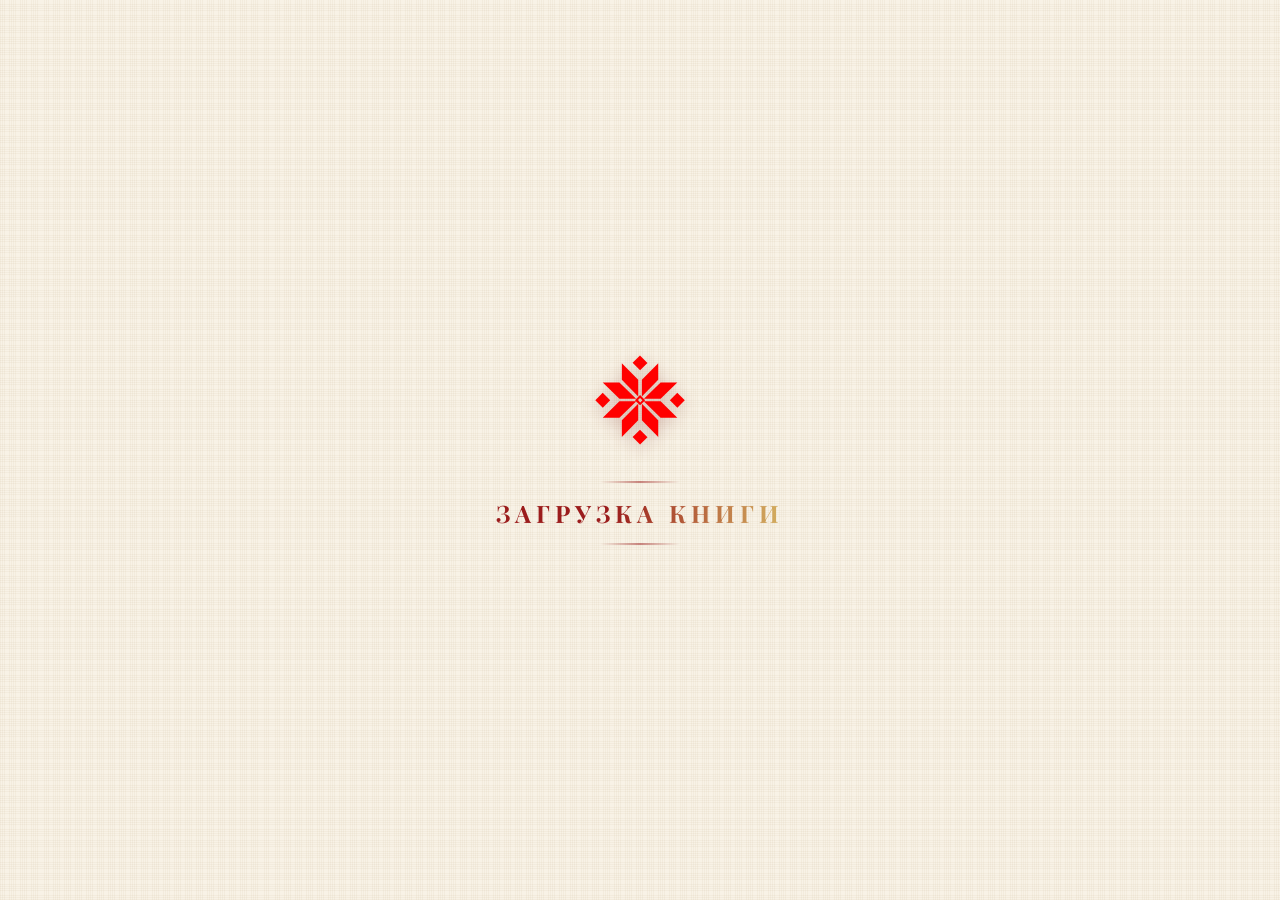
==== index.html @ d68b1f7f "Create index.html" ====
<!DOCTYPE html>
<html lang="ru">

<head>
  <meta charset="UTF-8">
  <meta name="viewport" content="width=device-width, initial-scale=1.0">
  <title>Знаменитые личности Глубокского края</title>
  <link rel="preconnect" href="https://fonts.googleapis.com">
  <link
    href="https://fonts.googleapis.com/css2?family=Lora:ital,wght@0,400;0,600;0,700;1,400;1,600&family=Playfair+Display:ital,wght@0,700;0,900;1,700&family=Cormorant+Garamond:ital,wght@0,400;0,500;0,600;1,400;1,500&display=swap"
    rel="stylesheet">
  <link rel="stylesheet" href="css/fancybox.css" />
  <link rel="stylesheet" href="styles.css">
  <link rel="icon" type="image/x-icon" href="img/favicons/favicon.ico">
  <link rel="icon" type="image/png" sizes="16x16" href="img/favicons/favicon-16x16.png">
  <link rel="icon" type="image/png" sizes="32x32" href="img/favicons/favicon-32x32.png">
  <link rel="apple-touch-icon" sizes="180x180" href="img/favicons/apple-touch-icon.png">
  <link rel="icon" type="image/png" sizes="192x192" href="img/favicons/android-chrome-192x192.png">
  <link rel="icon" type="image/png" sizes="512x512" href="img/favicons/android-chrome-512x512.png">
  <link rel="manifest" href="manifest.json">
  <meta name="theme-color" content="#ffffff">
  <style>
    .scroll-text {
      font-family: 'Lora', serif !important;
      font-size: 13.5px !important;
      line-height: 1.95 !important;
      color: #2C1608 !important;
      font-weight: 400 !important;
      letter-spacing: 0.02em;
    }

    .scroll-facts li {
      font-family: 'Lora', serif;
      font-size: 13.5px;
      line-height: 1.85;
      color: #2C1608;
    }

    .scroll-section h3 {
      font-size: 16px;
      letter-spacing: 1px;
    }

    .scroll-link {
      display: flex !important;
      align-items: center !important;
      gap: 8px !important;
      padding: 8px 12px !important;
      font-family: 'Lora', serif !important;
      font-size: 13px !important;
      color: #7B2020 !important;
      background: rgba(155, 28, 28, 0.06) !important;
      border: 1px solid rgba(155, 28, 28, 0.22) !important;
      border-radius: 4px !important;
      text-decoration: none !important;
      transition: all 0.2s ease !important;
      font-weight: 600 !important;
      letter-spacing: 0.02em;
    }

    .scroll-link:hover {
      background: rgba(155, 28, 28, 0.13) !important;
      border-color: rgba(155, 28, 28, 0.45) !important;
      color: #5A1010 !important;
      text-decoration: none !important;
      transform: translateX(2px);
    }

    .scroll-link .sl-d {
      font-size: 10px;
      color: #9B1C1C;
      flex-shrink: 0;
    }

    .spine-text {
      font-weight: 900 !important;
      font-size: 12px !important;
      letter-spacing: 2.5px !important;
      text-shadow: 0 1px 4px rgba(255, 240, 200, 0.6) !important;
      color: #1A0C04 !important;
      text-transform: uppercase;
    }

    .spine-top-orn,
    .spine-bot-orn {
      width: 40px !important;
      height: 40px !important;
      background: url('img/ornament-corner.svg') no-repeat center/contain !important;
    }
  </style>
</head>

<body>
  <div id="preloader" class="preloader">
    <div class="preloader-content">
      <img src="img/ornament-corner.svg" alt="Орнамент" class="preloader-spinner">
      <div class="preloader-text-wrapper">
        <div class="preloader-divider"></div>
        <div class="preloader-text">Загрузка книги</div>
        <div class="preloader-divider"></div>
      </div>
    </div>
  </div>

  <div id="app">
    <div id="book-positioner">
      <div id="book-wrapper">
        <div id="book">

          <div class="page" data-density="hard">
            <div class="cover-wrap cover-front">
              <div class="cover-spine cover-spine-linen">
                <div class="spine-top-orn"></div>
                <span class="spine-text">Знаменитые личности Глубокского края</span>
                <div class="spine-bot-orn"></div>
              </div>
              <div class="cover-body cover-body-photo" style="--cover-img:url('img/cover-front.png')">
                <button class="cover-open-btn" id="btn-open">Открыть книгу</button>
              </div>
            </div>
          </div>

          <div class="page">
            <div class="page-inner page-left" style="--page-bg-img:url('img/linen-bg.jpg')">
              <div class="page-emb-border">
                <div class="emb-corner emb-tl"></div>
                <div class="emb-corner emb-tr"></div>
                <div class="emb-corner emb-bl"></div>
                <div class="emb-corner emb-br"></div>
                <div class="emb-edge emb-edge-t"></div>
                <div class="emb-edge emb-edge-b"></div>
              </div>
              <header class="page-header">
                <span class="ph-book">Знаменитые личности Глубокского края</span>
                <span class="ph-chapter">Вступление</span>
              </header>
              <main class="page-content">
                <div class="chap-label"></div>
                <h2 class="chap-title">История города Глубокое</h2>
                <div class="page-rule"><span>◆</span></div>
                <!-- <div class="page-text">
                  <p>Глубокое впервые упоминается под 1414г., как земля, что принадлежала Зеновию Братошичу. Он получил
                    от великого князя Витовта разрешение на право владеть отцовскими землями (среди них упоминается и
                    имение Глубокое). Следующее летописное упоминание о Глубоком относится к 1514г. В Литовской метрике
                    отмечается, что «старец барина Юрия Дисненского... забил человека барина его милости Верхнянца...
                    идучи с торгов с имения барина Юрия с Глубокого...». Отсюда можно сделать вывод, что уже в начале 16
                    века местечко Глубокое было крупным торговым центром.</p>
                  <p>В то время местечко Глубокое было разделено на две части: юго-западная принадлежала Зеновичам и
                    входила в состав Ошмянского уезда Виленского воеводства, северо-восточная – Корсакам и входила в
                    состав Дисненского уезда Полоцкого воеводства. Центром юго-западной части были двор и торговая
                    площадь с лавками, которые впоследствии и обеспечили рост молодого поселения – вокруг их начала
                    формироваться прослойка ремесленников и мещан. Северо-восточная часть Глубокого также имела в центре
                    торговую площадь, от которой начинались пути на Дисну, Полоцк и местечко Березвечье.</p>
                  <p>В конце 16 века в Глубоком Криштофом Зеновичем были основаны кальвинский сбор, библиотека и школа.
                    В середине 17 века была построена церковь Святой Троицы (сгорела в 1880г.).</p>
                  <p>С 1628г. начал действовать Троицкий костел. В 1639 г. воевода мстиславский и староста дисненский
                    Иосиф Корсак основал в местечке костел и монастырь ордена кармелитов босых.</p>
                  <p>В период войны Московского царства с Речью Посполитой 1654 – 1667гг. Глубокое занимали московские
                    войска. Они построили здесь небольшую деревянную крепость – «острог», в котором размещался гарнизон.
                    6 ноября 1661г. около Глубокого произошло крупное сражение: войска ВКЛ во главе с Чарнецким разбили
                    русскую армию под командованием Хованского (более чем 18 тыс. человек).</p>
                  <p>Местечко сильно пострадало от пожаров в 1661 г. и 1700 г. В&nbsp;1668г. юго-западная часть
                    Глубокого перешла во владение Радзивиллам. Согласно инвентарю 1702г., усадебный комплекс Радзивиллов
                    в Глубоком включал главное 1-этажное деревянное здание, флигель, пекарню, склады, конюшни, сараи,
                    пруд, водяную мельницу, другие хозяйственные строения. В имении насчитывалось 263 двора.</p>
                  <p>В 18 веке в местечке были 2 торговые площади с товарными лавками и преобладала деревянная 1-этажная
                    жилая застройка. В 1742г. построена синагога, в 1805 году – Ильинская часовня на кладбище.</p>
                  <p>После 2-го раздела Речи Посполитой (1793г.) Глубокое вошло в состав Российской Империи.</p>
                  <p>Во время войны 1812 г. (с июля по декабрь) Глубокое было занято французскими войсками. С 18 июля в
                    течение 6 дней здесь находился Наполеон. Были созданы этапный пункт, крупные продовольственные
                    склады.</p>
                  <p>Во время восстания 1830 – 1831гг. около Глубокого произошли бои повстанцев с правительственными
                    войсками.</p>
                  <p>С 1842 г. северо-восточная часть городка находилась во владении государства, юго-западная
                    оставалась частнособственнической; Глубокое было центром Глубокской волости, имело 212 дворов, в
                    которых проживал 2161 житель (1861г.). В 1886г. в Глубоком действовали пивоваренный, винокуренный,
                    кирпичный заводы; было несколько складов с товарами и частных лавок; в воскресенье собирались рынки,
                    ежегодно – 2 ярмарки. Согласно переписи 1897г. в местечке проживало 5564 жителя. В 1897 г. к
                    Глубокому была проложена железная дорога, открыта железнодорожная станция Березвеч.</p>
                  <p>В ноябре 1917г. в местечке были организованы первые Советы. В феврале – декабре 1918г. Глубокое
                    оккупировано германскими войсками, а в августе 1919 – июле 1920гг. было занято войсками Польши. 5
                    июля 1920 г. в окрестностях местечка произошли бои советских и польских армий, в которых погибло
                    много солдат.</p>
                  <p>В 1921 – 1939гг. Глубокое входило в состав Польши и стало центром Дисненского уезда Виленского
                    воеводства, в котором к 1939 г. проживало 9,7 тыс. жителей, действовала конфетная фабрика, мельница,
                    уездная управа, польская гимназия, частные лавки, товарные склады.</p>
                  <p>С осени 1939 г. Глубоччина – в составе БССР. 15 января 1940 г. Указом Президиума Верховного Совета
                    БССР создан Глубокский район (центр&nbsp;– г. Глубокое) как административная часть Вилейской
                    области. В его состав входили город Глубокое, Глубокская и часть Залесской волости Дисненского
                    уезда. Территория района составила 592 кв. км. с населением 35099 человек (в Глубоком – 9650).</p>
                  <p>2 июля 1941 г. Глубокое было оккупировано немецко-фашистскими захватчиками и преобразовано в центр
                    округа рейхскомиссариата «Остланд». Здесь размещались управа округи, немецкий гарнизон, армейские
                    склады. Оккупанты создали в Глубоком еврейское гетто, которое уничтожили в 1943 г. В районе
                    Березвечья размещался лагерь военнопленных, его жертвами стали свыше 27 тыс. советских и итальянских
                    военнопленных. В городе действовала подпольная группа, на территории района – партизанские отряды.
                    3&nbsp;июля 1944 года советские войска освободили город Глубокое.</p>
                  <p>Согласно новому административному разделу (с 20 сентября 1944&nbsp;г.) территория Глубокского
                    района стала частью Полоцкой области.</p>
                  <p>В январе 1954 года проведена административно-территориальная реформа, согласно которой Глубокский и
                    Плисcкий районы стали частью Молодеченской области. С 20 января 1960 г. район – в составе Витебской
                    области. В декабре 1962 года площадь Глубокского района увеличились за счет территории
                    ликвидированного Плисского района.</p>
                  <p>Уже в августе 1944 года в Глубоком возобновил работу мясокомбинат. В 1948 году введён в
                    эксплуатацию консервный завод. В начале 1972 года на прилавки советских магазинов начала
                    поставляться продукция Глубокского молочноконсервного комбината – сгущеное молоко с сахаром. В конце
                    1974 года сдан в эксплуатацию комбикормовый завод. В этом же году начал работу Глубокский
                    хлебозавод.</p>
                  <p>За ударный труд и достигнутые успехи в развитии сельского хозяйства района 8 тружеников села были
                    удостоены звания Героев Социалистического Труда.</p>
                  <p>Город сохранил планировку со свободным внутриквартальным размещением улиц, которая сложилась в 17 –
                    18 в. Сохранились здания 18 – 19 в.: более крупные архитектурные объекты – костел и монастырь
                    кармелитов (современный Собор Рождества Пресвятой Богородицы), костел Святой Троицы, Ильинская
                    часовня и мемориальная колонна в честь Конституции 3 мая 1791 года, корпус Березвечского
                    базилианского монастыря, а также фрагменты жилой застройки 19 – начала 20 в.</p>
                </div> -->
                <div class="page-video-block">
                  <div class="pvb-label">&#10022; Видео о городе Глубокое</div>
                  <div class="scroll-video">
                    <iframe class="sv-iframe" src="https://www.youtube.com/embed/af5nDf3QVzw"
                      title="История города Глубокое" frameborder="0"
                      allow="accelerometer; autoplay; clipboard-write; encrypted-media; gyroscope; picture-in-picture; web-share"
                      referrerpolicy="strict-origin-when-cross-origin" allowfullscreen>
                    </iframe>
                  </div>
                </div>
              </main>
              <footer class="page-footer">
                <span class="pf-num">1</span><span class="pf-orn">◆</span><span class="pf-num"></span>
              </footer>
            </div>
          </div>

          <div class="page">
            <div class="page-inner page-right page-scrollable" style="--page-bg-img:url('img/linen-bg.jpg')">
              <div class="page-emb-border">
                <div class="emb-corner emb-tl"></div>
                <div class="emb-corner emb-tr"></div>
                <div class="emb-corner emb-bl"></div>
                <div class="emb-corner emb-br"></div>
                <div class="emb-edge emb-edge-t"></div>
                <div class="emb-edge emb-edge-b"></div>
              </div>
              <header class="page-header">
                <span class="ph-chapter">Содержание</span>
                <span class="ph-book">Знаменитые личности Глубокского края</span>
              </header>
              <div class="scroll-area" id="scroll-p2">
                <div class="contents-header">
                  <div class="chap-label"></div>
                  <h2 class="chap-title">Герои книги</h2>
                  <div class="page-rule"><span>◆</span></div>
                </div>
                <div class="nav-cards-grid">
                  <a class="nav-card" href="javascript:void(0)" data-goto="3">
                    <div class="nav-card-img-sq" style="--nc-img:url('img/buinitsky.png')"></div>
                    <div class="nav-card-body"><span class="nav-card-num"></span><span class="nav-card-name">Буйницкий
                        Игнат Терентьевич</span></div>
                  </a>
                  <a class="nav-card" href="javascript:void(0)" data-goto="5">
                    <div class="nav-card-img-sq" style="--nc-img:url('img/drazdovich.png')"></div>
                    <div class="nav-card-body"><span class="nav-card-num"></span><span class="nav-card-name">Дроздович
                        Язеп Нарцисович</span></div>
                  </a>
                  <a class="nav-card" href="javascript:void(0)" data-goto="7">
                    <div class="nav-card-img-sq" style="--nc-img:url('img/korsak.png')"></div>
                    <div class="nav-card-body"><span class="nav-card-num"></span><span class="nav-card-name">Корсак
                        Иосиф Львович</span></div>
                  </a>
                  <a class="nav-card" href="javascript:void(0)" data-goto="9">
                    <div class="nav-card-img-sq" style="--nc-img:url('img/lapyr.png')"></div>
                    <div class="nav-card-body"><span class="nav-card-num"></span><span class="nav-card-name">Лапырь
                        Болеслав Никодимович</span></div>
                  </a>
                  <a class="nav-card" href="javascript:void(0)" data-goto="11">
                    <div class="nav-card-img-sq" style="--nc-img:url('img/lomako.png')"></div>
                    <div class="nav-card-body"><span class="nav-card-num"></span><span class="nav-card-name">Ломако
                        Владимир Андреевич</span></div>
                  </a>
                  <a class="nav-card" href="javascript:void(0)" data-goto="13">
                    <div class="nav-card-img-sq" style="--nc-img:url('img/suhoj.jpg')"></div>
                    <div class="nav-card-body"><span class="nav-card-num"></span><span class="nav-card-name">Сухой Павел
                        Осипович</span></div>
                  </a>
                </div>
                <div class="scroll-ender">◆ · ◆ · ◆</div>
              </div>
              <footer class="page-footer">
                <span class="pf-num"></span><span class="pf-orn">◆</span><span class="pf-num">2</span>
              </footer>
            </div>
          </div>

          <div id="dynamic-authors-anchor"></div>

          <div class="page" data-density="hard">
            <div class="cover-wrap cover-back">
              <div class="cover-body cover-body-photo" style="--cover-img:url('img/cover-back.png')"></div>
              <div class="cover-spine cover-spine-linen cover-spine-right">
                <div class="spine-top-orn"></div>
                <span class="spine-text">Знаменитые личности Глубокского края</span>
                <div class="spine-bot-orn"></div>
              </div>
            </div>
          </div>

        </div>
        <div id="book-gutter-shadow"></div>
      </div>
    </div>
  </div>

  <nav id="side-nav"></nav>
  <button class="flip-btn" id="btn-prev">&#8249;</button>
  <button class="flip-btn" id="btn-next">&#8250;</button>
  <button id="nav-toggle">&#9776;</button>
  <div id="progress-bar"></div>
  <div id="key-hint">&#8592; &#8594; для перелистывания</div>
  <button id="btn-mute" title="Отключить звук">&#128266;</button>
  <button id="btn-share" title="Скопировать ссылку на страницу">📋</button>
  <button id="btn-qr" title="QR-код страницы">📱</button>

  <script src="js/page-flip.browser.js"></script>
  <script src="js/fancybox.umd.js"></script>
  <script src="js/ru_RU.umd.js"></script>
  <script src="js/qr-code-styling.js"></script>
  <script src="script.js"></script>
</body>

</html>
---- styles.css ----
/* ── CSS Переменные ── */
:root {
  --linen-50: #F8F2E6;
  --linen-100: #F2EAD4;
  --linen-200: #E4D8B8;
  --linen-300: #CCBA94;
  --linen-400: #A89470;
  --linen-500: #8A7050;
  --linen-600: #6A5038;
  --linen-700: #3C2010;

  --emb-red: #9B1C1C;
  --emb-red-light: #C02020;
  --emb-red-dark: #6A0E0E;
  --emb-blue: #3A6BB5;

  --page-w: 680px;
  --page-h: 880px;
  --spine-w: 52px;
  --nav-w: 230px;

  /* SVG разделитель — нить с ромбом */
  --linen-divider: url("data:image/svg+xml,%3Csvg xmlns='http://www.w3.org/2000/svg' width='160' height='12'%3E%3Cline x1='0' y1='6' x2='62' y2='6' stroke='%239B1C1C' stroke-width='1' opacity='0.4'/%3E%3Cpolygon points='80,1 92,6 80,11 68,6' fill='%239B1C1C' opacity='0.65'/%3E%3Cline x1='98' y1='6' x2='160' y2='6' stroke='%239B1C1C' stroke-width='1' opacity='0.4'/%3E%3C/svg%3E");
}

/* ── Сброс ── */
*,
*::before,
*::after {
  box-sizing: border-box;
  margin: 0;
  padding: 0;
}

html,
body {
  height: 100%;
  overflow: hidden;
  -webkit-font-smoothing: antialiased;
}

/* Фон */
body {
  font-family: 'Cormorant Garamond', Georgia, serif;
  color: var(--linen-700);
  background-color: #8C7250;
  background-image:
    repeating-linear-gradient(90deg,
      rgba(255, 245, 215, 0.12) 0px, rgba(255, 245, 215, 0.12) 1px,
      transparent 1px, transparent 3px,
      rgba(0, 0, 0, 0.06) 3px, rgba(0, 0, 0, 0.06) 4px,
      transparent 4px, transparent 6px),
    repeating-linear-gradient(0deg,
      rgba(255, 240, 200, 0.09) 0px, rgba(255, 240, 200, 0.09) 1px,
      transparent 1px, transparent 3px,
      rgba(0, 0, 0, 0.05) 3px, rgba(0, 0, 0, 0.05) 4px,
      transparent 4px, transparent 6px),
    radial-gradient(ellipse at 42% 38%, #B09060 0%, #8C7250 45%, #604830 100%);
}

/* Лейаут */
#app {
  position: fixed;
  inset: 0;
  display: flex;
  align-items: center;
  justify-content: center;
  z-index: 1;
}

#book-positioner {
  transition: transform 0.55s cubic-bezier(0.4, 0, 0.2, 1);
}

#book-wrapper {
  transform-origin: center center;
  filter:
    drop-shadow(0 40px 80px rgba(0, 0, 0, 0.55)) drop-shadow(0 8px 24px rgba(0, 0, 0, 0.40)) drop-shadow(0 2px 6px rgba(0, 0, 0, 0.3));
  position: relative;
}

#book {
  position: relative;
}

/* Цень пераплёту выдалена */
#book-gutter-shadow {
  display: none;
}

#book-gutter-shadow.hidden {
  display: none;
}

/* Страницы, льняная текстура */
.page {
  overflow: hidden;
  user-select: none;
}

.page-inner {
  position: relative;
  width: 100%;
  height: 100%;
  display: flex;
  flex-direction: column;
  /* Льняная тэкстура: спачатку рэальны здымак, потым CSS-сетка зверху */
  background-color: var(--linen-50);
  background-image:
    repeating-linear-gradient(90deg,
      rgba(180, 155, 110, 0.10) 0px, rgba(180, 155, 110, 0.10) 0.7px,
      transparent 0.7px, transparent 2.2px,
      rgba(220, 205, 175, 0.07) 2.2px, rgba(220, 205, 175, 0.07) 2.8px,
      transparent 2.8px, transparent 4px),
    repeating-linear-gradient(0deg,
      rgba(175, 148, 105, 0.09) 0px, rgba(175, 148, 105, 0.09) 0.7px,
      transparent 0.7px, transparent 2.2px,
      rgba(215, 200, 165, 0.06) 2.2px, rgba(215, 200, 165, 0.06) 2.8px,
      transparent 2.8px, transparent 4px),
    radial-gradient(ellipse at 50% 50%, rgba(255, 252, 245, 0.55) 0%, rgba(248, 242, 230, 0.15) 60%, transparent 100%),
    var(--page-bg-img, none);
  background-size: 4px 4px, 4px 4px, 100% 100%, cover;
  background-blend-mode: multiply, multiply, normal, normal;
}

.page-left {
  padding: 52px 40px 36px 48px;
}

.page-right {
  padding: 52px 48px 36px 40px;
}

/* Дадатковы кліп для орнаментаў */
.page-inner {
  overflow: hidden;
}

/* Рамка с орнаментом */
.page-emb-border {
  position: absolute;
  inset: 0;
  overflow: hidden;
  /* Арнамент не выходзіць за межы старонкі */
  pointer-events: none;
  z-index: 1;
}

/* Угловые квадраты — орнамент из 3-го изображения (ornament-corner.svg) */
.emb-corner {
  position: absolute;
  width: 48px;
  height: 48px;
  background-image: url('img/ornament-corner.svg');
  background-size: contain;
  background-repeat: no-repeat;
  background-position: center;
  mix-blend-mode: multiply;
  opacity: 0.58;
}

.emb-tl {
  top: 4px;
  left: 4px;
}

.emb-tr {
  top: 4px;
  right: 4px;
  transform: scaleX(-1);
}

.emb-bl {
  bottom: 4px;
  left: 4px;
  transform: scaleY(-1);
}

.emb-br {
  bottom: 4px;
  right: 4px;
  transform: scale(-1, -1);
}

/* Горизонтальные полосы — орнамент со 2-го изображения (ornament-strip.svg) */
.emb-edge {
  position: absolute;
  left: 52px;
  right: 52px;
/* Не перекрывает угловые орнаменты */
  height: 34px;
  overflow: hidden;
  /* Формирование орнамента */
  background-image: url('img/ornament-strip.svg');
  background-size: 34px 34px;
  background-repeat: repeat-x;
  background-position: left center;
  mix-blend-mode: multiply;
  opacity: 0.50;
}

.emb-edge-t {
  top: 10px;
}

.emb-edge-b {
  bottom: 10px;
}

/* Боковые нити */
.page-emb-border::before,
.page-emb-border::after {
  content: '';
  position: absolute;
  top: 60px;
  bottom: 60px;
  width: 2px;
  background: repeating-linear-gradient(to bottom,
      var(--emb-red) 0px, var(--emb-red) 3px,
      transparent 3px, transparent 6px);
  opacity: 0.22;
}

.page-emb-border::before {
  left: 22px;
}

.page-emb-border::after {
  right: 22px;
}

/* ── Верхний колонтитул ── */
.page-header {
  position: relative;
  z-index: 2;
  display: flex;
  justify-content: space-between;
  align-items: baseline;
  padding-bottom: 10px;
  border-bottom: 2px solid var(--emb-red);
  margin-bottom: 22px;
  flex-shrink: 0;
}

.page-header::after {
  content: '';
  position: absolute;
  bottom: -5px;
  left: 0;
  right: 0;
  height: 1px;
  background: linear-gradient(to right, transparent, rgba(155, 28, 28, 0.25), transparent);
}

.ph-book {
  font-family: 'Lora', serif;
  font-size: 9.5px;
  font-weight: 600;
  letter-spacing: 3px;
  text-transform: uppercase;
  color: #5A3A20;
}

.ph-chapter {
  font-family: 'Cormorant Garamond', serif;
  font-style: italic;
  font-size: 13px;
  color: var(--emb-red);
  font-weight: 600;
}

/* ── Содержимое страницы ── */
.page-content {
  position: relative;
  z-index: 2;
  flex: 1;
  overflow: hidden;
  display: flex;
  flex-direction: column;
}

.chap-label {
  font-family: 'Lora', serif;
  font-size: 9.5px;
  font-weight: 600;
  letter-spacing: 4px;
  text-transform: uppercase;
  color: var(--emb-red);
  margin-bottom: 5px;
}

.chap-title {
  font-family: 'Playfair Display', serif;
  font-size: 28px;
  font-weight: 900;
  line-height: 1.2;
  color: #1E0E04;
  margin-bottom: 5px;
}

.chap-sub {
  font-family: 'Cormorant Garamond', serif;
  font-style: italic;
  font-size: 14.5px;
  color: #6A4828;
  margin-bottom: 16px;
}

/* ── Разделитель ── */
.page-rule {
  display: flex;
  align-items: center;
  margin-bottom: 16px;
  height: 10px;
  background: var(--linen-divider) no-repeat center/120px 10px;
}

.page-rule span {
  display: none;
}

/* ── Текст ── */
.page-text {
  font-size: 15.5px;
  line-height: 1.85;
  font-weight: 500;
  color: #2A1408;
  text-align: justify;
  hyphens: auto;
}

.page-text p {
  margin-bottom: 1em;
}

.page-text p:first-child::first-letter {
  float: left;
  font-family: 'Playfair Display', serif;
  font-size: 58px;
  line-height: 0.78;
  padding: 6px 9px 0 0;
  color: var(--emb-red);
  font-weight: 700;
}

.page-quote {
  border-left: 2.5px solid var(--emb-red);
  padding: 10px 16px;
  margin: 12px 0;
  background: rgba(139, 32, 32, 0.04);
  border-radius: 0 2px 2px 0;
}

.page-quote p {
  font-family: 'Lora', serif;
  font-style: italic;
  font-weight: 500;
  font-size: 13.5px;
  line-height: 1.7;
  color: #5A3820;
  margin: 0;
}

.page-quote cite {
  display: block;
  margin-top: 6px;
  font-style: normal;
  font-weight: 600;
  font-size: 10.5px;
  color: #7A5030;
  letter-spacing: 0.5px;
}

/* Видеоблок (fancybox) */
.page-video-block {
  margin-top: 14px;
  position: relative;
  z-index: 3;
}

.pvb-label {
  font-family: 'Lora', serif;
  font-size: 9px;
  letter-spacing: 3.5px;
  text-transform: uppercase;
  color: var(--emb-red);
  margin-bottom: 8px;
  display: flex;
  align-items: center;
  gap: 6px;
}

.pvb-label::after {
  content: '';
  flex: 1;
  height: 1px;
  background: linear-gradient(to right, rgba(155, 28, 28, 0.35), transparent);
}

.pvb-thumb {
  display: block;
  text-decoration: none;
  border: 1.5px solid rgba(139, 32, 32, 0.28);
  overflow: hidden;
  transition: all 0.28s ease;
  cursor: pointer;
  background: var(--linen-100);
}

.pvb-thumb:hover {
  border-color: var(--emb-red);
  box-shadow: 0 4px 20px rgba(139, 32, 32, 0.22);
  transform: translateY(-1px);
}

.pvb-img-wrap {
  position: relative;
  overflow: hidden;
  aspect-ratio: 16 / 9;
  width: 100%;
}

.pvb-img-wrap img {
  width: 100%;
  height: 100%;
  object-fit: cover;
  display: block;
  filter: sepia(0.45) contrast(0.88) brightness(0.92);
  transition: filter 0.3s ease;
}

.pvb-thumb:hover .pvb-img-wrap img {
  filter: sepia(0.2) contrast(0.96);
}

.pvb-sepia-overlay {
  position: absolute;
  inset: 0;
  background: linear-gradient(to bottom,
      rgba(90, 50, 18, 0.15) 0%,
      rgba(60, 32, 16, 0.35) 100%);
  pointer-events: none;
}

.pvb-play-overlay {
  position: absolute;
  inset: 0;
  display: flex;
  align-items: center;
  justify-content: center;
  z-index: 2;
}

.pvb-play-icon {
  width: 40px;
  height: 40px;
  background: rgba(248, 242, 230, 0.88);
  border: 2px solid var(--emb-red);
  border-radius: 50%;
  display: flex;
  align-items: center;
  justify-content: center;
  font-size: 13px;
  color: var(--emb-red);
  padding-left: 3px;
  box-shadow: 0 2px 14px rgba(0, 0, 0, 0.35);
  transition: all 0.25s ease;
}

.pvb-thumb:hover .pvb-play-icon {
  background: var(--emb-red);
  color: var(--linen-50);
  transform: scale(1.1);
}

.pvb-caption {
  display: block;
  padding: 7px 10px;
  font-family: 'Lora', serif;
  font-size: 10.5px;
  color: var(--linen-500);
  text-align: center;
  background:
    repeating-linear-gradient(90deg, rgba(200, 170, 110, 0.12) 0px, rgba(200, 170, 110, 0.12) 0.5px, transparent 0.5px, transparent 4px),
    rgba(242, 234, 212, 0.9);
  border-top: 1px solid rgba(139, 32, 32, 0.14);
  letter-spacing: 0.5px;
}

/* ── Ніжні калантытул ── */
.page-footer {
  position: relative;
  z-index: 2;
  flex-shrink: 0;
  display: flex;
  justify-content: space-between;
  align-items: center;
  padding-top: 10px;
  border-top: 1.5px solid var(--emb-red);
  margin-top: 12px;
}

.page-footer::before {
  content: '';
  position: absolute;
  top: -4px;
  left: 0;
  right: 0;
  height: 1px;
  background: linear-gradient(to right, transparent, rgba(139, 32, 32, 0.2), transparent);
}

.pf-num {
  font-family: 'Lora', serif;
  font-size: 11px;
  font-weight: 600;
  color: #5A3820;
  letter-spacing: 1px;
}

.pf-orn {
  color: var(--emb-red);
  font-size: 10px;
}

/* ══════════════════════════════════════════════
   ВОКЛАДКА
   ══════════════════════════════════════════════ */
.cover-wrap {
  width: 100%;
  height: 100%;
  display: flex;
  position: relative;
}

/* ── Карэнчык з льняной тэкстурай (без карычневага колеру) ── */
.cover-spine-linen {
  width: var(--spine-w);
  flex-shrink: 0;
  /* Толькі льняная тэкстура — без цёмных каляровых слаёў */
  background-image: url('img/linen-bg.jpg');
  background-size: cover;
  background-position: center;
  display: flex;
  flex-direction: column;
  align-items: center;
  justify-content: center;
  gap: 12px;
  position: relative;
  /* Мяккая бакавая цень без карычневых адценняў */
  box-shadow:
    inset -3px 0 8px rgba(0, 0, 0, 0.18),
    inset 3px 0 8px rgba(0, 0, 0, 0.12);
}

/* Арнамент на карэнчыку (маленькі орнамент са strip.svg) */
.cover-spine-linen::before,
.cover-spine-linen::after {
  content: '';
  position: absolute;
  left: 3px;
  right: 3px;
  height: 48px;
  background-image: url('img/ornament-strip.svg');
  background-size: 38px 38px;
  background-repeat: repeat-x;
  background-position: center;
  opacity: 0.45;
  mix-blend-mode: screen;
}

.cover-spine-linen::before {
  top: 8px;
}

.cover-spine-linen::after {
  bottom: 8px;
  transform: scaleY(-1);
}

.spine-top-orn,
.spine-bot-orn {
  width: 22px;
  height: 22px;
  flex-shrink: 0;
  background:
    url("data:image/svg+xml,%3Csvg xmlns='http://www.w3.org/2000/svg' width='22' height='22'%3E%3Cpolygon points='11,1 21,11 11,21 1,11' fill='none' stroke='%239B1C1C' stroke-width='1.4' opacity='0.7'/%3E%3Ccircle cx='11' cy='11' r='2.8' fill='%239B1C1C' opacity='0.55'/%3E%3C/svg%3E") no-repeat center/contain;
}

.cover-spine-right {
  order: 2;
}

.spine-text {
  writing-mode: vertical-rl;
  transform: rotate(180deg);
  color: #2C1608;
  font-family: 'Playfair Display', serif;
  font-weight: 700;
  font-size: 11px;
  letter-spacing: 3px;
  opacity: 0.92;
  text-shadow: 0 1px 3px rgba(255, 240, 210, 0.4);
}

/* ── Цела вокладкі ── */
.cover-body {
  flex: 1;
  background-color: #5C3A18;
  display: flex;
  flex-direction: column;
  align-items: center;
  justify-content: center;
  position: relative;
  overflow: hidden;
  text-align: center;
}

.cover-body::before {
  content: '';
  position: absolute;
  inset: 0;
  background: rgba(40, 20, 5, 0.45);
  pointer-events: none;
  z-index: 1;
}

.cover-body-photo {
  background-image: var(--cover-img, none);
  background-size: cover;
  background-position: center top;
  background-blend-mode: normal;
}

.cover-body-photo::before {
  display: none;
}

/* ── Кнопка "Адкрыць кнігу" — апушчана ніжэй на ~1.5 см ── */
.cover-open-btn {
  display: inline-flex;
  align-items: center;
  gap: 10px;
  position: absolute;
  bottom: 20%;
  left: 50%;
  transform: translateX(-50%);
  z-index: 20;
  background: rgba(248, 242, 230, 0.90);
  border: 2px solid var(--emb-red);
  color: var(--emb-red);
  font-family: 'Lora', serif;
  font-size: 11px;
  letter-spacing: 2.5px;
  text-transform: uppercase;
  padding: 11px 28px;
  cursor: pointer;
  transition: all 0.3s ease;
  white-space: nowrap;
  box-shadow: 0 2px 16px rgba(0, 0, 0, 0.25), inset 0 1px 0 rgba(255, 255, 255, 0.5);
  -webkit-tap-highlight-color: transparent;
}

.cover-open-btn:hover {
  background: var(--emb-red);
  color: var(--linen-50);
  transform: translateX(-50%) translateY(-2px);
  box-shadow: 0 6px 24px rgba(155, 28, 28, 0.35);
}

/* Задняя вокладка */
.cover-back .cover-body {
  order: 1;
}

/* ══════════════════════════════════════════════
   КАРТАЧКІ ЗМЕСТУ (квадратныя)
   ══════════════════════════════════════════════ */
.contents-header {
  margin-bottom: 4px;
}

.nav-cards-grid {
  display: grid;
  grid-template-columns: 1fr 1fr 1fr;
  gap: 9px;
  position: relative;
  z-index: 2;
  margin-top: 4px;
}

.nav-card {
  display: flex;
  flex-direction: column;
  text-decoration: none;
  cursor: pointer;
  border: 1.5px solid rgba(139, 32, 32, 0.28);
  overflow: hidden;
  background: rgba(242, 234, 212, 0.65);
  transition: all 0.25s ease;
}

.nav-card:hover {
  border-color: var(--emb-red);
  box-shadow: 0 3px 14px rgba(139, 32, 32, 0.18);
  transform: translateY(-2px);
}

/* Квадратныя выявы ў зместе */
.nav-card-img-sq {
  width: 100%;
  aspect-ratio: 1 / 1;
  background-color: #C8A882;
  background-image: var(--nc-img);
  background-size: cover;
  background-position: center;
  filter: sepia(0.42) contrast(0.88) brightness(0.95);
  transition: filter 0.3s;
}

.nav-card:hover .nav-card-img-sq {
  filter: sepia(0.12) contrast(1.02);
}

.nav-card-body {
  padding: 5px 7px;
  display: flex;
  flex-direction: column;
  gap: 1px;
  background:
    repeating-linear-gradient(90deg, rgba(200, 170, 110, 0.12) 0px, rgba(200, 170, 110, 0.12) 0.5px, transparent 0.5px, transparent 4px),
    rgba(242, 234, 212, 0.9);
}

.nav-card-num {
  font-family: 'Playfair Display', serif;
  font-size: 8.5px;
  font-weight: 700;
  color: var(--emb-red);
  letter-spacing: 2px;
  text-transform: uppercase;
}

.nav-card-name {
  font-family: 'Lora', serif;
  font-size: 10.5px;
  font-weight: 700;
  color: #1E0E04;
  line-height: 1.2;
}

/* ══════════════════════════════════════════════
   ФОТА-СТАРОНКА — без рамак і ўзораў
   ══════════════════════════════════════════════ */
.photo-page {
  position: relative;
  width: 100%;
  height: 100%;
  overflow: hidden;
  background-color: #C8A882;
}

.photo-page-img {
  position: absolute;
  inset: 0;
  background-image: var(--pp-img, none);
  background-color: #C8A882;
  background-size: cover;
  background-position: center;
  filter: sepia(0.05) contrast(0.95) brightness(1.0);
}

.photo-page-vignette {
  position: absolute;
  inset: 0;
  background:
    radial-gradient(ellipse at 50% 0%, rgba(40, 20, 5, 0.25) 0%, transparent 55%),
    linear-gradient(to top, rgba(25, 10, 2, 0.78) 0%, rgba(25, 10, 2, 0.12) 45%, transparent 100%);
}

/* Рамкі і арнаменты на фота-старонках ВЫДАЛЕНЫ */
.photo-page-frame {
  display: none;
}

.photo-page-caption {
  position: absolute;
  bottom: 0;
  left: 0;
  right: 0;
  padding: 28px 40px 36px;
  text-align: center;
}

.ppc-rule {
  width: 90px;
  height: 10px;
  margin: 0 auto 12px;
  background: var(--linen-divider) no-repeat center/90px 10px;
  opacity: 0.7;
}

.ppc-rule+.ppc-rule {
  margin-top: 10px;
  margin-bottom: 0;
}

.ppc-title {
  font-family: 'Playfair Display', serif;
  font-size: 26px;
  color: var(--linen-50);
  font-weight: 700;
  text-shadow: 0 2px 12px rgba(0, 0, 0, 0.6);
  margin-bottom: 5px;
}

.ppc-sub {
  font-family: 'Cormorant Garamond', serif;
  font-style: italic;
  font-size: 14.5px;
  color: rgba(242, 232, 208, 0.72);
  margin-bottom: 12px;
}

/* ══════════════════════════════════════════════
   СКРОЛ-СТАРОНКА
   ══════════════════════════════════════════════ */
.page-scrollable {
  position: relative;
}

.scroll-area {
  position: relative;
  z-index: 2;
  flex: 1;
  overflow-y: auto;
  overflow-x: hidden;
  padding: 2px 6px 6px 2px;

  /* Стылізаваны скрол — у стылі льнянога рукапісу */
  scrollbar-width: thin;
  scrollbar-color: var(--emb-red) rgba(200, 175, 130, 0.22);
}

.scroll-area::-webkit-scrollbar {
  width: 7px;
}

.scroll-area::-webkit-scrollbar-track {
  background:
    repeating-linear-gradient(0deg,
      rgba(200, 170, 110, 0.18) 0px, rgba(200, 170, 110, 0.18) 1px,
      transparent 1px, transparent 4px),
    rgba(235, 220, 192, 0.4);
  border-radius: 0;
  border-left: 1px solid rgba(139, 32, 32, 0.18);
  border-right: 1px solid rgba(139, 32, 32, 0.10);
}

.scroll-area::-webkit-scrollbar-thumb {
  background:
    repeating-linear-gradient(0deg,
      rgba(255, 255, 255, 0.09) 0px, rgba(255, 255, 255, 0.09) 1px,
      transparent 1px, transparent 3px),
    linear-gradient(to bottom, var(--emb-red-light), var(--emb-red), var(--emb-red-dark));
  border: 1px solid rgba(255, 255, 255, 0.07);
  border-radius: 1px;
}

.scroll-area::-webkit-scrollbar-thumb:hover {
  background: var(--emb-red-light);
}

.scroll-area::-webkit-scrollbar-button {
  background-color: rgba(139, 32, 32, 0.10);
  background-image: url("data:image/svg+xml,%3Csvg xmlns='http://www.w3.org/2000/svg' width='7' height='7'%3E%3Cpolygon points='3.5,1 6.5,5.5 0.5,5.5' fill='%238B2020' opacity='0.65'/%3E%3C/svg%3E");
  background-repeat: no-repeat;
  background-position: center;
  background-size: 7px 7px;
  height: 12px;
  display: block;
}

.scroll-area::-webkit-scrollbar-button:decrement {
  background-image: url("data:image/svg+xml,%3Csvg xmlns='http://www.w3.org/2000/svg' width='7' height='7'%3E%3Cpolygon points='3.5,5.5 6.5,1.5 0.5,1.5' fill='%238B2020' opacity='0.65'/%3E%3C/svg%3E");
}

/* Загалоўкі раздзелаў */
.scroll-sec-head {
  display: flex;
  align-items: center;
  gap: 8px;
  margin-bottom: 10px;
  margin-top: 4px;
}

.scroll-sec-head h3 {
  font-family: 'Playfair Display', serif;
  font-size: 15.5px;
  font-weight: 700;
  color: #5A0A0A;
  white-space: nowrap;
}

.ssh-orn {
  color: var(--emb-red);
  font-size: 10px;
  flex-shrink: 0;
}

.ssh-line {
  flex: 1;
  height: 1px;
  background: linear-gradient(to right, rgba(139, 32, 32, 0.38), transparent);
}

.scroll-section {
  margin-bottom: 16px;
}

.scroll-text {
  font-family: 'Cormorant Garamond', serif;
  font-size: 15.5px;
  font-weight: 500;
  line-height: 1.76;
  color: #2A1408;
  text-align: justify;
  hyphens: auto;
  margin-bottom: 8px;
}

.scroll-facts {
  list-style: none;
  display: flex;
  flex-direction: column;
  gap: 6px;
}

.scroll-facts li {
  font-family: 'Cormorant Garamond', serif;
  font-size: 14.5px;
  font-weight: 500;
  line-height: 1.6;
  color: #2A1408;
  display: flex;
  gap: 8px;
}

.fd {
  color: var(--emb-red);
  font-size: 9px;
  flex-shrink: 0;
  margin-top: 5px;
}

.scroll-links {
  display: flex;
  flex-direction: column;
  gap: 6px;
}

.scroll-link {
  display: flex;
  align-items: center;
  gap: 8px;
  font-family: 'Lora', serif;
  font-size: 12px;
  color: var(--emb-red-dark);
  text-decoration: none;
  padding: 7px 10px;
  border: 1px solid rgba(155, 28, 28, 0.20);
  background: rgba(248, 242, 230, 0.5);
  transition: all 0.2s;
}

.scroll-link:hover {
  background: rgba(155, 28, 28, 0.07);
  border-color: var(--emb-red);
  color: var(--emb-red);
  padding-left: 14px;
}

.sl-d {
  color: var(--emb-red);
  font-size: 9px;
  flex-shrink: 0;
}

/* Галерэя */
.scroll-gallery {
  display: grid;
  grid-template-columns: 1fr 1fr;
  gap: 9px;
}

.sg-item {
  display: flex;
  flex-direction: column;
  text-decoration: none;
  cursor: pointer;
  border: 1.5px solid rgba(155, 28, 28, 0.22);
  overflow: hidden;
  transition: all 0.22s ease;
}

.sg-item:hover {
  border-color: var(--emb-red);
  transform: translateY(-1px);
  box-shadow: 0 3px 10px rgba(139, 32, 32, 0.15);
}

.sg-item img {
  width: 100%;
  aspect-ratio: 3 / 2;
  object-fit: cover;
  display: block;
  filter: sepia(0.22);
  transition: filter 0.3s;
}

.sg-item:hover img {
  filter: sepia(0.05);
}

.sg-label {
  padding: 4px 6px;
  font-family: 'Lora', serif;
  font-size: 10px;
  color: var(--linen-500);
  text-align: center;
  background:
    repeating-linear-gradient(90deg, rgba(200, 170, 110, 0.12) 0px, rgba(200, 170, 110, 0.12) 0.5px, transparent 0.5px, transparent 4px),
    rgba(242, 232, 208, 0.9);
  border-top: 1px solid rgba(139, 32, 32, 0.1);
}

.scroll-ender {
  text-align: center;
  color: var(--emb-red);
  font-size: 12px;
  letter-spacing: 8px;
  padding: 14px 0 4px;
  opacity: 0.45;
}

/* ══════════════════════════════════════════════
   НАВІГАЦЫЯ
   ══════════════════════════════════════════════ */
#side-nav {
  position: fixed;
  right: 0;
  top: 50%;
  transform: translateY(-50%) translateX(var(--nav-w));
  width: var(--nav-w);
  background:
    repeating-linear-gradient(90deg, rgba(255, 210, 140, 0.06) 0px, rgba(255, 210, 140, 0.06) 0.7px, transparent 0.7px, transparent 4px),
    rgba(30, 14, 4, 0.97);
  backdrop-filter: blur(12px);
  border-radius: 10px 0 0 10px;
  border-left: 2px solid rgba(139, 32, 32, 0.35);
  padding: 22px 0;
  z-index: 200;
  box-shadow: -4px 0 28px rgba(0, 0, 0, 0.5);
  transition: transform 0.32s cubic-bezier(0.4, 0, 0.2, 1);
}

#side-nav.open {
  transform: translateY(-50%) translateX(0);
}

#side-nav .nav-header {
  padding: 0 20px 12px;
  border-bottom: 1px solid rgba(139, 32, 32, 0.2);
  margin-bottom: 10px;
}

#side-nav .nav-header span {
  font-family: 'Lora', serif;
  font-size: 8.5px;
  letter-spacing: 3.5px;
  text-transform: uppercase;
  color: rgba(200, 168, 64, 0.35);
  display: block;
}

#side-nav ul {
  list-style: none;
  padding: 0 0 10px;
}

#side-nav ul li a {
  display: flex;
  align-items: center;
  gap: 10px;
  padding: 8px 20px;
  font-family: 'Lora', serif;
  font-size: 12px;
  color: rgba(242, 232, 208, 0.5);
  text-decoration: none;
  transition: all 0.2s;
  border-left: 2px solid transparent;
}

#side-nav ul li a:hover,
#side-nav ul li a.active {
  color: rgba(242, 232, 208, 0.9);
  background: rgba(139, 32, 32, 0.14);
  border-left-color: var(--emb-red);
  padding-left: 24px;
}

#side-nav ul li a .nav-num {
  font-size: 9px;
  opacity: 0.35;
  min-width: 16px;
}

#nav-toggle {
  position: fixed;
  right: 12px;
  top: 12px;
  width: 40px;
  height: 40px;
  background: rgba(30, 14, 4, 0.9);
  border: 1px solid rgba(139, 32, 32, 0.35);
  border-radius: 4px;
  color: rgba(242, 232, 208, 0.8);
  font-size: 15px;
  cursor: pointer;
  display: flex;
  align-items: center;
  justify-content: center;
  z-index: 300;
  transition: all 0.2s;
}

#nav-toggle:hover {
  background: rgba(139, 32, 32, 0.2);
  border-color: var(--emb-red);
}

.flip-btn {
  position: fixed;
  top: 50%;
  transform: translateY(-50%);
  width: 44px;
  height: 74px;
  background: rgba(30, 14, 4, 0.75);
  border: 1px solid rgba(139, 32, 32, 0.28);
  color: rgba(242, 232, 208, 0.75);
  font-size: 20px;
  cursor: pointer;
  display: flex;
  align-items: center;
  justify-content: center;
  z-index: 100;
  transition: all 0.25s ease;
  backdrop-filter: blur(6px);
}

.flip-btn:hover {
  background: rgba(139, 32, 32, 0.18);
  border-color: var(--emb-red);
  color: rgba(242, 232, 208, 1);
  transform: translateY(-50%) scale(1.05);
}

.flip-btn:disabled {
  opacity: 0.12;
  cursor: not-allowed;
  pointer-events: none;
}

#btn-prev {
  left: 12px;
  border-radius: 0 8px 8px 0;
}

#btn-next {
  right: 12px;
  border-radius: 8px 0 0 8px;
}

#progress-bar {
  position: fixed;
  bottom: 0;
  left: 0;
  height: 3px;
  background: linear-gradient(to right, var(--emb-red-dark), var(--emb-red), #D4B060);
  transition: width 0.5s ease;
  z-index: 400;
  border-radius: 0 2px 0 0;
}

#key-hint {
  position: fixed;
  bottom: 18px;
  left: 50%;
  transform: translateX(-50%) translateY(60px);
  background: rgba(25, 12, 3, 0.92);
  border: 1px solid rgba(139, 32, 32, 0.3);
  color: rgba(242, 232, 208, 0.8);
  font-family: 'Lora', serif;
  font-size: 11px;
  letter-spacing: 1.5px;
  padding: 8px 20px;
  border-radius: 20px;
  z-index: 400;
  transition: transform 0.4s ease, opacity 0.4s ease;
  opacity: 0;
  backdrop-filter: blur(8px);
}

#key-hint.visible {
  transform: translateX(-50%) translateY(0);
  opacity: 1;
}

/* Fancybox */
:root {
  --f-backdrop-color: rgba(10, 4, 1, 0.96);
  --f-button-bg: rgba(30, 14, 4, 0.88);
  --f-button-hover-bg: rgba(139, 32, 32, 0.3);
}

/* ── Кнопка адключэння гуку ── */
#btn-mute {
  position: fixed;
  bottom: 20px;
  left: 16px;
  width: 44px;
  height: 44px;
  z-index: 300;
  cursor: pointer;
  display: flex;
  align-items: center;
  justify-content: center;
  font-size: 18px;
  line-height: 1;
  background:
    repeating-linear-gradient(90deg, rgba(255, 210, 140, 0.07) 0px, rgba(255, 210, 140, 0.07) 0.7px, transparent 0.7px, transparent 4px),
    rgba(30, 14, 4, 0.88);
  border: 1px solid rgba(139, 32, 32, 0.40);
  border-radius: 50%;
  color: rgba(242, 232, 208, 0.85);
  backdrop-filter: blur(8px);
  box-shadow: 0 2px 12px rgba(0, 0, 0, 0.40), inset 0 1px 0 rgba(255, 220, 160, 0.07);
  transition: background 0.2s ease, border-color 0.2s ease, transform 0.15s ease;
  user-select: none;
}

#btn-mute:hover {
  background: rgba(139, 32, 32, 0.22);
  border-color: var(--emb-red);
  transform: scale(1.08);
  box-shadow: 0 4px 18px rgba(139, 32, 32, 0.25);
}

#btn-mute:active {
  transform: scale(0.93);
}

#btn-mute.muted {
  opacity: 0.55;
  border-color: rgba(139, 32, 32, 0.20);
}

#btn-mute.muted:hover {
  opacity: 0.85;
}

/* ── Кнопки копирования ссылки и QR ── */
#btn-share,
#btn-qr {
  position: fixed;
  bottom: 20px;
  width: 44px;
  height: 44px;
  z-index: 300;
  cursor: pointer;
  display: flex;
  align-items: center;
  justify-content: center;
  font-size: 18px;
  line-height: 1;
  background: repeating-linear-gradient(90deg, rgba(255, 210, 140, 0.07) 0px, rgba(255, 210, 140, 0.07) 0.7px, transparent 0.7px, transparent 4px), rgba(30, 14, 4, 0.88);
  border: 1px solid rgba(139, 32, 32, 0.40);
  border-radius: 50%;
  color: rgba(242, 232, 208, 0.85);
  backdrop-filter: blur(8px);
  box-shadow: 0 2px 12px rgba(0, 0, 0, 0.40), inset 0 1px 0 rgba(255, 220, 160, 0.07);
  transition: background 0.2s ease, border-color 0.2s ease, transform 0.15s ease;
  user-select: none;
}

#btn-share {
  left: 70px;
}

#btn-qr {
  left: 124px;
}

#btn-share:hover,
#btn-qr:hover {
  background: rgba(139, 32, 32, 0.22);
  border-color: var(--emb-red);
  transform: scale(1.08);
  box-shadow: 0 4px 18px rgba(139, 32, 32, 0.25);
}

/* ── Всплывающее уведомление ── */
.toast-message {
  position: fixed;
  bottom: 100px;
  left: 50%;
  transform: translateX(-50%);
  background: rgba(30, 14, 4, 0.95);
  backdrop-filter: blur(8px);
  color: #f8f2e6;
  padding: 10px 20px;
  border-radius: 30px;
  font-family: 'Lora', serif;
  font-size: 13px;
  z-index: 1000;
  opacity: 0;
  transition: opacity 0.3s;
  pointer-events: none;
  border: 1px solid rgba(139, 32, 32, 0.4);
  white-space: nowrap;
}

.toast-message.show {
  opacity: 1;
}

@media (max-width: 660px) {
  #btn-prev {
    left: 4px;
  }

  #btn-next {
    right: 4px;
  }

  #btn-mute {
    bottom: 14px;
    left: 10px;
    width: 38px;
    height: 38px;
    font-size: 16px;
  }

  #btn-share {
    left: 60px;
    width: 38px;
    height: 38px;
    font-size: 16px;
    bottom: 14px;
  }

  #btn-qr {
    left: 106px;
    width: 38px;
    height: 38px;
    font-size: 16px;
    bottom: 14px;
  }

  .toast-message {
    font-size: 11px;
    white-space: nowrap;
    bottom: 80px;
  }
}

/* ══ ВИДЕО-СТРАНИЦА ПЕРСОНАЖА (9:16) ══ */
.photo-page {
  cursor: default;
}

.photo-page-video {
  position: absolute;
  inset: 0;
  width: 100%;
  height: 100%;
  object-fit: contain;
  object-position: center;
  background-color: #0a0502;
}

/* ── Слой взаимодействия: ширина 9:16 от высоты страницы ── */
.vid-layer {
  position: absolute;
  top: 0;
  bottom: 0;
  width: calc(var(--page-h) * 9 / 16);
  left: 50%;
  transform: translateX(-50%);
  z-index: 10;
  cursor: pointer;
  display: flex;
  flex-direction: column;
  align-items: center;
  justify-content: center;
}

/* ── Центральный кружок (▶ / ⏸) ── */
.vid-center-btn {
  width: 68px;
  height: 68px;
  background: rgba(248, 242, 230, 0.88);
  border: 2.5px solid var(--emb-red);
  border-radius: 50%;
  display: flex;
  align-items: center;
  justify-content: center;
  box-shadow: 0 4px 28px rgba(0, 0, 0, 0.60);
  transition: transform 0.25s ease, background 0.25s ease, opacity 0.22s ease;
  flex-shrink: 0;
  position: relative;
  z-index: 2;
  user-select: none;
}

.vcb-icon {
  font-size: 22px;
  color: var(--emb-red);
  transition: color 0.25s ease;
  line-height: 1;
  display: block;
}

/* Иконка ▶ чуть правее для оптического баланса */
.vid-center-btn.is-play .vcb-icon {
  padding-left: 4px;
}

/* Hover-анимация ТОЛЬКО при классе .vid-hover на слое */
.vid-layer.vid-hover .vid-center-btn:not(.vid-center-btn--hidden) {
  transform: scale(1.12);
  background: var(--emb-red);
}

.vid-layer.vid-hover .vid-center-btn:not(.vid-center-btn--hidden) .vcb-icon {
  color: var(--linen-50);
}

/* Скрытое состояние (идёт воспроизведение) */
.vid-center-btn--hidden {
  opacity: 0;
  pointer-events: none;
  transform: scale(0.75);
}

/* ── Панель управления ── */
.vid-controls {
  position: absolute;
  bottom: 0;
  left: 0;
  right: 0;
  padding: 32px 16px 18px;
  background: linear-gradient(to top,
      rgba(8, 2, 0, 0.84) 0%,
      rgba(8, 2, 0, 0.48) 55%,
      transparent 100%);
  transition: opacity 0.30s ease, transform 0.30s ease;
}

.vid-controls.vid-controls--hidden {
  opacity: 0;
  pointer-events: none;
  transform: translateY(8px);
}

/* Прогресс-бар */
.vid-progress-wrap {
  margin-bottom: 10px;
  cursor: pointer;
  padding: 5px 0;
}

.vid-progress-bar {
  position: relative;
  width: 100%;
  height: 3px;
  background: rgba(255, 255, 255, 0.22);
  border-radius: 2px;
  transition: height 0.15s ease;
}

.vid-progress-wrap:hover .vid-progress-bar {
  height: 4px;
}

.vid-progress-fill {
  position: absolute;
  left: 0;
  top: 0;
  bottom: 0;
  width: 0%;
  background: linear-gradient(to right, var(--emb-red-dark), var(--emb-red));
  border-radius: 2px;
  pointer-events: none;
}

.vid-progress-thumb {
  position: absolute;
  top: 50%;
  left: 0%;
  width: 11px;
  height: 11px;
  background: var(--linen-50);
  border: 2px solid var(--emb-red);
  border-radius: 50%;
  transform: translate(-50%, -50%);
  pointer-events: none;
  box-shadow: 0 1px 6px rgba(0, 0, 0, 0.5);
  transition: transform 0.15s ease;
}

.vid-progress-wrap:hover .vid-progress-thumb {
  transform: translate(-50%, -50%) scale(1.35);
}

/* Нижняя строка: время + кнопки */
.vid-controls-row {
  display: flex;
  align-items: center;
  justify-content: space-between;
}

.vid-time {
  font-family: 'Lora', serif;
  font-size: 10px;
  color: rgba(242, 232, 208, 0.78);
  letter-spacing: 0.5px;
  user-select: none;
}

.vid-controls-right {
  display: flex;
  align-items: center;
  gap: 7px;
}

.vid-ctrl-btn {
  width: 28px;
  height: 28px;
  background: rgba(248, 242, 230, 0.10);
  border: 1px solid rgba(248, 242, 230, 0.18);
  border-radius: 50%;
  display: flex;
  align-items: center;
  justify-content: center;
  font-size: 12px;
  color: rgba(242, 232, 208, 0.80);
  cursor: pointer;
  transition: background 0.2s, color 0.2s, border-color 0.2s;
  padding: 0;
  line-height: 1;
}

.vid-ctrl-btn:hover {
  background: rgba(155, 28, 28, 0.38);
  border-color: var(--emb-red);
  color: var(--linen-50);
}

/* ── Секция «Видео» на правой странице разворота ──────────────────────── */
.scroll-video {
  position: relative;
  width: 100%;
  border: 1.5px solid rgba(155, 28, 28, 0.28);
  background: #1a0c04;
  overflow: hidden;
}

.scroll-video::after {
  content: '';
  position: absolute;
  inset: 0;
  pointer-events: none;
  box-shadow: inset 0 0 18px rgba(0, 0, 0, 0.45);
}

.sv-player {
  display: block;
  width: 100%;
  aspect-ratio: 16 / 9;
  object-fit: cover;
  filter: sepia(0.15) contrast(1.05);
}

.sv-caption {
  padding: 5px 8px;
  font-family: 'Lora', serif;
  font-size: 10.5px;
  font-style: italic;
  color: #5a3520;
  text-align: center;
  background:
    repeating-linear-gradient(90deg, rgba(200, 170, 110, 0.12) 0 0.5px, transparent 0.5px 4px),
    rgba(242, 232, 208, 0.92);
  border-top: 1px solid rgba(139, 32, 32, 0.12);
  letter-spacing: 0.03em;
}


/* ── sv-layer: полноценный плеер для scroll-video ── */
.sv-layer {
  position: absolute;
  inset: 0;
  z-index: 10;
  cursor: pointer;
  display: flex;
  flex-direction: column;
  align-items: center;
  justify-content: center;
}

/* Hover: только когда мышь над sv-layer */
.sv-layer:hover .vid-center-btn:not(.vid-center-btn--hidden) {
  transform: scale(1.12);
  background: var(--emb-red);
}

.sv-layer:hover .vid-center-btn:not(.vid-center-btn--hidden) .vcb-icon {
  color: var(--linen-50);
}

/* Меньший кружок для встроенных плееров */
.sv-layer .vid-center-btn {
  width: 54px;
  height: 54px;
}

.sv-layer .vcb-icon {
  font-size: 18px;
}

/* CC-меню открывается вверх */
.sv-layer .vid-cc-menu {
  bottom: 36px;
}

/* ══════════════════════════════════════════════
   СУБТИТРЫ / SUBTITLES
   ══════════════════════════════════════════════ */

/* Стилизация нативных субтитров видео (резервный ::cue) */
video::cue {
  font-family: serif;
  font-size: 15px;
  background: rgba(0, 0, 0, 0.72);
  color: #f8f2e6;
  line-height: 1.5;
  padding: 2px 6px;
  border-radius: 3px;
}

/* ── DOM-субтитры (основной способ — надёжно отображаются над слоями) ── */
.sv-sub-text {
  position: absolute;
  bottom: 12px;
  left: 50%;
  transform: translateX(-50%);
  width: max-content;
  max-width: 90%;
  padding: 3px 10px;
  font-family: serif;
  font-size: 18px;
  line-height: 1.5;
  color: #f8f2e6;
  background: rgba(0, 0, 0, 0.72);
  border-radius: 4px;
  text-align: center;
  pointer-events: none;
  z-index: 20;
  display: none;
  transition: bottom 0.15s;
}

.sv-sub-text--visible {
  display: block;
}

/* Поднимаем субтитры когда видны контролы плеера */
.sv-layer:not(:has(.vid-controls--hidden)) .sv-sub-text {
  bottom: 44px;
}

/* ── Полноэкранный контейнер scroll-video и photo-page ── */
.scroll-video:fullscreen,
.scroll-video:-webkit-full-screen {
  display: flex;
  flex-direction: column;
  width: 100vw;
  height: 100vh;
  background: #000;
}

.scroll-video:fullscreen .sv-player,
.scroll-video:-webkit-full-screen .sv-player {
  width: 100%;
  height: 100%;
  aspect-ratio: unset;
  flex: 1;
  object-fit: contain;
  filter: none;
}

.scroll-video:fullscreen .sv-sub-text,
.scroll-video:-webkit-full-screen .sv-sub-text {
  font-size: 52px;
  bottom: 56px;
}

.photo-page:fullscreen,
.photo-page:-webkit-full-screen {
  background: #000;
}

.photo-page:fullscreen .photo-page-video,
.photo-page:-webkit-full-screen .photo-page-video {
  width: 100vw;
  height: 100vh;
  object-fit: contain;
}

.photo-page:fullscreen .vid-layer,
.photo-page:-webkit-full-screen .vid-layer {
  position: fixed;
  inset: 0;
}

/* ── CC кнопка для photo-page плеера ── */
.vid-cc-wrap {
  position: relative;
  display: flex;
  align-items: center;
}

.vid-cc-btn {
  font-family: 'Lora', serif;
  font-size: 9px;
  font-weight: 700;
  letter-spacing: 0.5px;
}

.vid-cc-btn.cc-active {
  background: rgba(155, 28, 28, 0.55) !important;
  border-color: var(--emb-red) !important;
  color: #f8f2e6 !important;
}

/* Выпадающее меню субтитров */
.vid-cc-menu {
  position: absolute;
  bottom: 36px;
  right: 0;
  background: rgba(12, 4, 0, 0.92);
  border: 1px solid rgba(155, 28, 28, 0.45);
  border-radius: 6px;
  padding: 5px;
  display: flex;
  flex-direction: column;
  gap: 3px;
  min-width: 96px;
  z-index: 50;
  backdrop-filter: blur(6px);
  box-shadow: 0 4px 20px rgba(0, 0, 0, 0.6);
  transition: opacity 0.18s ease, transform 0.18s ease;
}

.vid-cc-menu--hidden {
  opacity: 0;
  pointer-events: none;
  transform: translateY(4px);
}

.vid-cc-opt {
  font-family: 'Lora', serif;
  font-size: 11px;
  color: rgba(242, 232, 208, 0.82);
  background: transparent;
  border: none;
  padding: 5px 10px;
  text-align: left;
  cursor: pointer;
  border-radius: 4px;
  transition: background 0.15s ease, color 0.15s ease;
  white-space: nowrap;
}

.vid-cc-opt:hover {
  background: rgba(155, 28, 28, 0.40);
  color: #f8f2e6;
}

.vid-cc-opt.cc-selected {
  background: rgba(155, 28, 28, 0.55);
  color: #f8f2e6;
  font-weight: 600;
}


/* ══════════════════════════════════════════════
   МОДАЛЬНОЕ ОКНО QR-КОДА (Тематический дизайн)
   ══════════════════════════════════════════════ */
.qr-modal {
  display: none;
  position: fixed;
  top: 0;
  left: 0;
  width: 100%;
  height: 100%;
  background: rgba(12, 5, 2, 0.85); /* Тёплый затемнённый фон */
  backdrop-filter: blur(6px);
  z-index: 2000;
  justify-content: center;
  align-items: center;
}

.qr-modal.show {
  display: flex;
}

.qr-modal-content {
  /* Льняная текстура как на страницах книги */
  background-color: var(--linen-50);
  background-image:
    repeating-linear-gradient(90deg, rgba(180, 155, 110, 0.08) 0px, rgba(180, 155, 110, 0.08) 0.7px, transparent 0.7px, transparent 2.2px),
    repeating-linear-gradient(0deg, rgba(175, 148, 105, 0.07) 0px, rgba(175, 148, 105, 0.07) 0.7px, transparent 0.7px, transparent 2.2px);
  padding: 35px 25px 30px;
  border-radius: 4px; /* Прямые углы в стиле печатных карточек */
  text-align: center;
  max-width: 90%;
  width: 340px;
  border: 2px solid var(--emb-red);
  box-shadow: 0 20px 50px rgba(0, 0, 0, 0.6), inset 0 0 30px rgba(139, 32, 32, 0.05);
  position: relative;
}

/* Внутренняя декоративная рамка */
.qr-modal-content::before {
  content: '';
  position: absolute;
  top: 6px;
  left: 6px;
  right: 6px;
  bottom: 6px;
  border: 1px solid rgba(155, 28, 28, 0.25);
  pointer-events: none;
}

.qr-modal-content h3 {
  font-family: 'Playfair Display', serif;
  color: #3C2010;
  margin-bottom: 20px;
  font-size: 20px;
  font-weight: 700;
  position: relative;
  z-index: 1;
}

/* Ссылка под QR-кодом */
.qr-url {
  font-family: 'Cormorant Garamond', monospace, serif;
  font-size: 14.5px;
  font-weight: 600;
  word-break: break-all;
  margin: 18px 0;
  color: var(--emb-red-dark);
  background: rgba(200, 170, 110, 0.15);
  border: 1px solid rgba(155, 28, 28, 0.25);
  padding: 8px 12px;
  border-radius: 2px;
  position: relative;
  z-index: 1;
  letter-spacing: 0.02em;
}

/* Кнопки "Копировать" и "Поделиться" */
.qr-buttons {
  display: flex;
  gap: 12px;
  justify-content: center;
  margin-top: 20px;
  position: relative;
  z-index: 1;
}

.qr-copy,
.qr-share {
  background: rgba(248, 242, 230, 0.90);
  border: 1.5px solid var(--emb-red);
  color: var(--emb-red);
  padding: 9px 18px;
  border-radius: 2px;
  cursor: pointer;
  font-family: 'Lora', serif;
  font-size: 11.5px;
  font-weight: 700;
  letter-spacing: 0.5px;
  text-transform: uppercase;
  transition: all 0.25s ease;
  box-shadow: 0 2px 10px rgba(139, 32, 32, 0.15);
}

.qr-copy:hover,
.qr-share:hover {
  background: var(--emb-red);
  color: var(--linen-50);
  transform: translateY(-2px);
  box-shadow: 0 6px 16px rgba(155, 28, 28, 0.35);
}

/* Кнопка закрытия (Крестик) */
.qr-close {
  position: absolute;
  top: 12px;
  right: 18px;
  font-size: 32px;
  line-height: 1;
  cursor: pointer;
  color: var(--linen-500);
  transition: color 0.2s ease, transform 0.2s ease;
  z-index: 10;
  font-family: 'Playfair Display', serif;
}

.qr-close:hover {
  color: var(--emb-red);
  transform: scale(1.15) rotate(90deg);
}

/* Контейнер самого QR-кода */
.qr-code-container {
  display: flex;
  justify-content: center;
  align-items: center;
  margin: 0 auto;
  padding: 12px;
  background: rgba(255, 255, 255, 0.4);
  border-radius: 4px;
  border: 1px solid rgba(155, 28, 28, 0.2);
  box-shadow: inset 0 2px 10px rgba(0, 0, 0, 0.04);
  position: relative;
  z-index: 1;
  width: fit-content;
}

#qrcode canvas,
#qrcode svg {
  display: block;
  border-radius: 4px;
}


/* ══════════════════════════════════════════════
   КРАСИВЫЙ ПРЕЛОАДЕР (Вращение 360)
   ══════════════════════════════════════════════ */
.preloader {
  position: fixed;
  inset: 0;
  z-index: 9999;
  display: flex;
  align-items: center;
  justify-content: center;
  background-color: var(--linen-50);
  background-image:
    repeating-linear-gradient(90deg, rgba(180, 155, 110, 0.08) 0px, rgba(180, 155, 110, 0.08) 0.7px, transparent 0.7px, transparent 2.2px),
    repeating-linear-gradient(0deg, rgba(175, 148, 105, 0.07) 0px, rgba(175, 148, 105, 0.07) 0.7px, transparent 0.7px, transparent 2.2px);
  transition: opacity 0.8s cubic-bezier(0.4, 0, 0.2, 1), visibility 0.8s;
}

.preloader.preloader--hidden {
  opacity: 0;
  visibility: hidden;
  pointer-events: none;
}

.preloader-content {
  display: flex;
  flex-direction: column;
  align-items: center;
  gap: 36px;
}

/* ── Сам орнамент ── */
.preloader-spinner {
  width: 90px;
  height: 90px;
  /* Плавное непрерывное вращение на 360 градусов за 4 секунды */
  animation: spin-icon 4s linear infinite;
  filter: drop-shadow(0 4px 8px rgba(106, 14, 14, 0.25));
}

/* ── Блок текста ── */
.preloader-text-wrapper {
  display: flex;
  flex-direction: column;
  align-items: center;
  gap: 14px;
}

/* Линии сверху и снизу текста */
.preloader-divider {
  width: 80px;
  height: 2px;
  background: linear-gradient(to right, transparent, var(--emb-red), transparent);
  opacity: 0.5;
}

/* Переливающийся текст */
.preloader-text {
  font-family: 'Playfair Display', serif;
  font-size: 24px;
  letter-spacing: 5px;
  text-transform: uppercase;
  font-weight: 700;
  
  /* Градиент для эффекта блеска (shimmer) */
  background: linear-gradient(
    to right, 
    var(--emb-red) 20%, 
    #D4B060 50%, /* Золотисто-льняной блик */
    var(--emb-red) 80%
  );
  background-size: 200% auto;
  color: transparent;
  -webkit-background-clip: text;
  background-clip: text;
  animation: shine-text 3s linear infinite;
}

/* ── Анимации (Keyframes) ── */
@keyframes spin-icon {
  0% { transform: rotate(0deg); }
  100% { transform: rotate(360deg); }
}

@keyframes shine-text {
  to { background-position: 200% center; }
}

/* ── YouTube-iframe вместо нативного видео ── */
.sv-iframe {
  display: block;
  width: 100%;
  aspect-ratio: 16 / 9;
  border: none;
  background: #000;
}

/* На весь экран — растягиваем на весь viewport */
.scroll-video:fullscreen .sv-iframe,
.scroll-video:-webkit-full-screen .sv-iframe {
  height: 100%;
  aspect-ratio: unset;
}
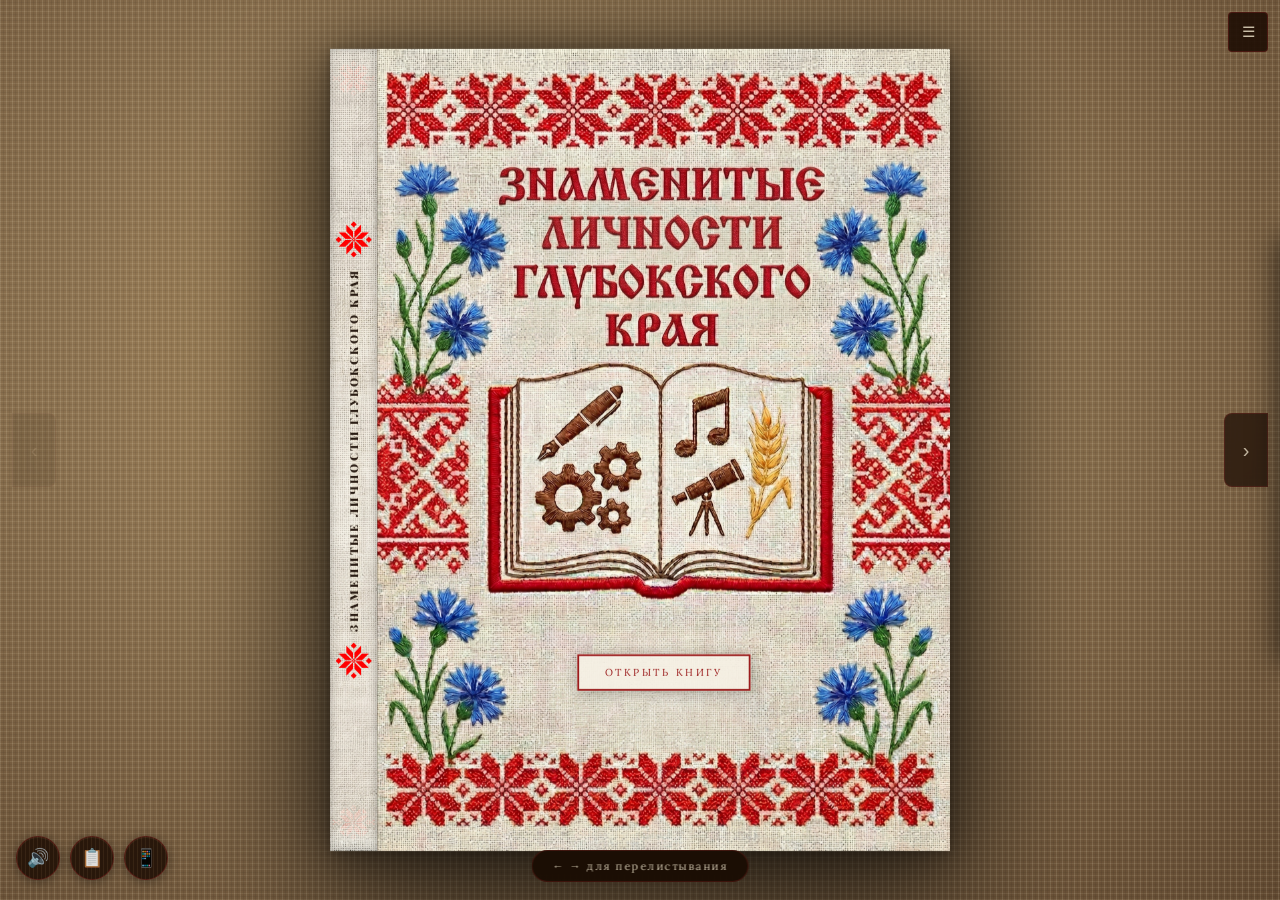
==== commit 6bc02ea8: "Update index.html" ====
--- a/index.html
+++ b/index.html
@@ -138,88 +138,96 @@
                 <div class="chap-label"></div>
                 <h2 class="chap-title">История города Глубокое</h2>
                 <div class="page-rule"><span>◆</span></div>
-                <!-- <div class="page-text">
-                  <p>Глубокое впервые упоминается под 1414г., как земля, что принадлежала Зеновию Братошичу. Он получил
-                    от великого князя Витовта разрешение на право владеть отцовскими землями (среди них упоминается и
-                    имение Глубокое). Следующее летописное упоминание о Глубоком относится к 1514г. В Литовской метрике
-                    отмечается, что «старец барина Юрия Дисненского... забил человека барина его милости Верхнянца...
-                    идучи с торгов с имения барина Юрия с Глубокого...». Отсюда можно сделать вывод, что уже в начале 16
-                    века местечко Глубокое было крупным торговым центром.</p>
-                  <p>В то время местечко Глубокое было разделено на две части: юго-западная принадлежала Зеновичам и
-                    входила в состав Ошмянского уезда Виленского воеводства, северо-восточная – Корсакам и входила в
-                    состав Дисненского уезда Полоцкого воеводства. Центром юго-западной части были двор и торговая
-                    площадь с лавками, которые впоследствии и обеспечили рост молодого поселения – вокруг их начала
-                    формироваться прослойка ремесленников и мещан. Северо-восточная часть Глубокого также имела в центре
-                    торговую площадь, от которой начинались пути на Дисну, Полоцк и местечко Березвечье.</p>
-                  <p>В конце 16 века в Глубоком Криштофом Зеновичем были основаны кальвинский сбор, библиотека и школа.
-                    В середине 17 века была построена церковь Святой Троицы (сгорела в 1880г.).</p>
-                  <p>С 1628г. начал действовать Троицкий костел. В 1639 г. воевода мстиславский и староста дисненский
-                    Иосиф Корсак основал в местечке костел и монастырь ордена кармелитов босых.</p>
-                  <p>В период войны Московского царства с Речью Посполитой 1654 – 1667гг. Глубокое занимали московские
-                    войска. Они построили здесь небольшую деревянную крепость – «острог», в котором размещался гарнизон.
-                    6 ноября 1661г. около Глубокого произошло крупное сражение: войска ВКЛ во главе с Чарнецким разбили
-                    русскую армию под командованием Хованского (более чем 18 тыс. человек).</p>
-                  <p>Местечко сильно пострадало от пожаров в 1661 г. и 1700 г. В&nbsp;1668г. юго-западная часть
-                    Глубокого перешла во владение Радзивиллам. Согласно инвентарю 1702г., усадебный комплекс Радзивиллов
-                    в Глубоком включал главное 1-этажное деревянное здание, флигель, пекарню, склады, конюшни, сараи,
-                    пруд, водяную мельницу, другие хозяйственные строения. В имении насчитывалось 263 двора.</p>
-                  <p>В 18 веке в местечке были 2 торговые площади с товарными лавками и преобладала деревянная 1-этажная
-                    жилая застройка. В 1742г. построена синагога, в 1805 году – Ильинская часовня на кладбище.</p>
-                  <p>После 2-го раздела Речи Посполитой (1793г.) Глубокое вошло в состав Российской Империи.</p>
-                  <p>Во время войны 1812 г. (с июля по декабрь) Глубокое было занято французскими войсками. С 18 июля в
-                    течение 6 дней здесь находился Наполеон. Были созданы этапный пункт, крупные продовольственные
-                    склады.</p>
-                  <p>Во время восстания 1830 – 1831гг. около Глубокого произошли бои повстанцев с правительственными
-                    войсками.</p>
-                  <p>С 1842 г. северо-восточная часть городка находилась во владении государства, юго-западная
-                    оставалась частнособственнической; Глубокое было центром Глубокской волости, имело 212 дворов, в
-                    которых проживал 2161 житель (1861г.). В 1886г. в Глубоком действовали пивоваренный, винокуренный,
-                    кирпичный заводы; было несколько складов с товарами и частных лавок; в воскресенье собирались рынки,
-                    ежегодно – 2 ярмарки. Согласно переписи 1897г. в местечке проживало 5564 жителя. В 1897 г. к
-                    Глубокому была проложена железная дорога, открыта железнодорожная станция Березвеч.</p>
-                  <p>В ноябре 1917г. в местечке были организованы первые Советы. В феврале – декабре 1918г. Глубокое
-                    оккупировано германскими войсками, а в августе 1919 – июле 1920гг. было занято войсками Польши. 5
-                    июля 1920 г. в окрестностях местечка произошли бои советских и польских армий, в которых погибло
-                    много солдат.</p>
-                  <p>В 1921 – 1939гг. Глубокое входило в состав Польши и стало центром Дисненского уезда Виленского
-                    воеводства, в котором к 1939 г. проживало 9,7 тыс. жителей, действовала конфетная фабрика, мельница,
-                    уездная управа, польская гимназия, частные лавки, товарные склады.</p>
-                  <p>С осени 1939 г. Глубоччина – в составе БССР. 15 января 1940 г. Указом Президиума Верховного Совета
-                    БССР создан Глубокский район (центр&nbsp;– г. Глубокое) как административная часть Вилейской
-                    области. В его состав входили город Глубокое, Глубокская и часть Залесской волости Дисненского
-                    уезда. Территория района составила 592 кв. км. с населением 35099 человек (в Глубоком – 9650).</p>
-                  <p>2 июля 1941 г. Глубокое было оккупировано немецко-фашистскими захватчиками и преобразовано в центр
-                    округа рейхскомиссариата «Остланд». Здесь размещались управа округи, немецкий гарнизон, армейские
-                    склады. Оккупанты создали в Глубоком еврейское гетто, которое уничтожили в 1943 г. В районе
-                    Березвечья размещался лагерь военнопленных, его жертвами стали свыше 27 тыс. советских и итальянских
-                    военнопленных. В городе действовала подпольная группа, на территории района – партизанские отряды.
-                    3&nbsp;июля 1944 года советские войска освободили город Глубокое.</p>
-                  <p>Согласно новому административному разделу (с 20 сентября 1944&nbsp;г.) территория Глубокского
-                    района стала частью Полоцкой области.</p>
-                  <p>В январе 1954 года проведена административно-территориальная реформа, согласно которой Глубокский и
-                    Плисcкий районы стали частью Молодеченской области. С 20 января 1960 г. район – в составе Витебской
-                    области. В декабре 1962 года площадь Глубокского района увеличились за счет территории
-                    ликвидированного Плисского района.</p>
-                  <p>Уже в августе 1944 года в Глубоком возобновил работу мясокомбинат. В 1948 году введён в
-                    эксплуатацию консервный завод. В начале 1972 года на прилавки советских магазинов начала
-                    поставляться продукция Глубокского молочноконсервного комбината – сгущеное молоко с сахаром. В конце
-                    1974 года сдан в эксплуатацию комбикормовый завод. В этом же году начал работу Глубокский
-                    хлебозавод.</p>
-                  <p>За ударный труд и достигнутые успехи в развитии сельского хозяйства района 8 тружеников села были
-                    удостоены звания Героев Социалистического Труда.</p>
-                  <p>Город сохранил планировку со свободным внутриквартальным размещением улиц, которая сложилась в 17 –
-                    18 в. Сохранились здания 18 – 19 в.: более крупные архитектурные объекты – костел и монастырь
-                    кармелитов (современный Собор Рождества Пресвятой Богородицы), костел Святой Троицы, Ильинская
-                    часовня и мемориальная колонна в честь Конституции 3 мая 1791 года, корпус Березвечского
-                    базилианского монастыря, а также фрагменты жилой застройки 19 – начала 20 в.</p>
-                </div> -->
-                <div class="page-video-block">
+                
+                <!-- Скроллится ТОЛЬКО текстовая часть -->
+                <div class="scroll-area" id="scroll-p1" style="flex: 1; min-height: 0; margin-bottom: 12px;">
+                  <div class="page-text">
+                    <p>Глубокое впервые упоминается под 1414г., как земля, что принадлежала Зеновию Братошичу. Он получил
+                      от великого князя Витовта разрешение на право владеть отцовскими землями (среди них упоминается и
+                      имение Глубокое). Следующее летописное упоминание о Глубоком относится к 1514г. В Литовской метрике
+                      отмечается, что «старец барина Юрия Дисненского... забил человека барина его милости Верхнянца...
+                      идучи с торгов с имения барина Юрия с Глубокого...». Отсюда можно сделать вывод, что уже в начале 16
+                      века местечко Глубокое было крупным торговым центром.</p>
+                    <p>В то время местечко Глубокое было разделено на две части: юго-западная принадлежала Зеновичам и
+                      входила в состав Ошмянского уезда Виленского воеводства, северо-восточная – Корсакам и входила в
+                      состав Дисненского уезда Полоцкого воеводства. Центром юго-западной части были двор и торговая
+                      площадь с лавками, которые впоследствии и обеспечили рост молодого поселения – вокруг их начала
+                      формироваться прослойка ремесленников и мещан. Северо-восточная часть Глубокого также имела в центре
+                      торговую площадь, от которой начинались пути на Дисну, Полоцк и местечко Березвечье.</p>
+                    <p>В конце 16 века в Глубоком Криштофом Зеновичем были основаны кальвинский сбор, библиотека и школа.
+                      В середине 17 века была построена церковь Святой Троицы (сгорела в 1880г.).</p>
+                    <p>С 1628г. начал действовать Троицкий костел. В 1639 г. воевода мстиславский и староста дисненский
+                      Иосиф Корсак основал в местечке костел и монастырь ордена кармелитов босых.</p>
+                    <p>В период войны Московского царства с Речью Посполитой 1654 – 1667гг. Глубокое занимали московские
+                      войска. Они построили здесь небольшую деревянную крепость – «острог», в котором размещался гарнизон.
+                      6 ноября 1661г. около Глубокого произошло крупное сражение: войска ВКЛ во главе с Чарнецким разбили
+                      русскую армию под командованием Хованского (более чем 18 тыс. человек).</p>
+                    <p>Местечко сильно пострадало от пожаров в 1661 г. и 1700 г. В&nbsp;1668г. юго-западная часть
+                      Глубокого перешла во владение Радзивиллам. Согласно инвентарю 1702г., усадебный комплекс Радзивиллов
+                      в Глубоком включал главное 1-этажное деревянное здание, флигель, пекарню, склады, конюшни, сараи,
+                      пруд, водяную мельницу, другие хозяйственные строения. В имении насчитывалось 263 двора.</p>
+                    <p>В 18 веке в местечке были 2 торговые площади с товарными лавками и преобладала деревянная 1-этажная
+                      жилая застройка. В 1742г. построена синагога, в 1805 году – Ильинская часовня на кладбище.</p>
+                    <p>После 2-го раздела Речи Посполитой (1793г.) Глубокое вошло в состав Российской Империи.</p>
+                    <p>Во время войны 1812 г. (с июля по декабрь) Глубокое было занято французскими войсками. С 18 июля в
+                      течение 6 дней здесь находился Наполеон. Были созданы этапный пункт, крупные продовольственные
+                      склады.</p>
+                    <p>Во время восстания 1830 – 1831гг. около Глубокого произошли бои повстанцев с правительственными
+                      войсками.</p>
+                    <p>С 1842 г. северо-восточная часть городка находилась во владении государства, юго-западная
+                      оставалась частнособственнической; Глубокое было центром Глубокской волости, имело 212 дворов, в
+                      которых проживал 2161 житель (1861г.). В 1886г. в Глубоком действовали пивоваренный, винокуренный,
+                      кирпичный заводы; было несколько складов с товарами и частных лавок; в воскресенье собирались рынки,
+                      ежегодно – 2 ярмарки. Согласно переписи 1897г. в местечке проживало 5564 жителя. В 1897 г. к
+                      Глубокому была проложена железная дорога, открыта железнодорожная станция Березвеч.</p>
+                    <p>В ноябре 1917г. в местечке были организованы первые Советы. В феврале – декабре 1918г. Глубокое
+                      оккупировано германскими войсками, а в августе 1919 – июле 1920гг. было занято войсками Польши. 5
+                      июля 1920 г. в окрестностях местечка произошли бои советских и польских армий, в которых погибло
+                      много солдат.</p>
+                    <p>В 1921 – 1939гг. Глубокое входило в состав Польши и стало центром Дисненского уезда Виленского
+                      воеводства, в котором к 1939 г. проживало 9,7 тыс. жителей, действовала конфетная фабрика, мельница,
+                      уездная управа, польская гимназия, частные лавки, товарные склады.</p>
+                    <p>С осени 1939 г. Глубоччина – в составе БССР. 15 января 1940 г. Указом Президиума Верховного Совета
+                      БССР создан Глубокский район (центр&nbsp;– г. Глубокое) как административная часть Вилейской
+                      области. В его состав входили город Глубокое, Глубокская и часть Залесской волости Дисненского
+                      уезда. Территория района составила 592 кв. км. с населением 35099 человек (в Глубоком – 9650).</p>
+                    <p>2 июля 1941 г. Глубокое было оккупировано немецко-фашистскими захватчиками и преобразовано в центр
+                      округа рейхскомиссариата «Остланд». Здесь размещались управа округи, немецкий гарнизон, армейские
+                      склады. Оккупанты создали в Глубоком еврейское гетто, которое уничтожили в 1943 г. В районе
+                      Березвечья размещался лагерь военнопленных, его жертвами стали свыше 27 тыс. советских и итальянских
+                      военнопленных. В городе действовала подпольная группа, на территории района – партизанские отряды.
+                      3&nbsp;июля 1944 года советские войска освободили город Глубокое.</p>
+                    <p>Согласно новому административному разделу (с 20 сентября 1944&nbsp;г.) территория Глубокского
+                      района стала частью Полоцкой области.</p>
+                    <p>В январе 1954 года проведена административно-территориальная реформа, согласно которой Глубокский и
+                      Плисcкий районы стали частью Молодеченской области. С 20 января 1960 г. район – в составе Витебской
+                      области. В декабре 1962 года площадь Глубокского района увеличились за счет территории
+                      ликвидированного Плисского района.</p>
+                    <p>Уже в августе 1944 года в Глубоком возобновил работу мясокомбинат. В 1948 году введён в
+                      эксплуатацию консервный завод. В начале 1972 года на прилавки советских магазинов начала
+                      поставляться продукция Глубокского молочноконсервного комбината – сгущеное молоко с сахаром. В конце
+                      1974 года сдан в эксплуатацию комбикормовый завод. В этом же году начал работу Глубокский
+                      хлебозавод.</p>
+                    <p>За ударный труд и достигнутые успехи в развитии сельского хозяйства района 8 тружеников села были
+                      удостоены звания Героев Социалистического Труда.</p>
+                    <p>Город сохранил планировку со свободным внутриквартальным размещением улиц, которая сложилась в 17 –
+                      18 в. Сохранились здания 18 – 19 в.: более крупные архитектурные объекты – костел и монастырь
+                      кармелитов (современный Собор Рождества Пресвятой Богородицы), костел Святой Троицы, Ильинская
+                      часовня и мемориальная колонна в честь Конституции 3 мая 1791 года, корпус Березвечского
+                      базилианского монастыря, а также фрагменты жилой застройки 19 – начала 20 в.</p>
+                  </div>
+                </div>
+
+                <!-- Блок с YouTube видео (закреплен внизу) -->
+                <div class="page-video-block" style="margin-top: 0; flex-shrink: 0;">
                   <div class="pvb-label">&#10022; Видео о городе Глубокое</div>
                   <div class="scroll-video">
-                    <iframe class="sv-iframe" src="https://www.youtube.com/embed/af5nDf3QVzw"
-                      title="История города Глубокое" frameborder="0"
-                      allow="accelerometer; autoplay; clipboard-write; encrypted-media; gyroscope; picture-in-picture; web-share"
-                      referrerpolicy="strict-origin-when-cross-origin" allowfullscreen>
+                    <iframe class="sv-player sv-youtube" 
+                      src="https://www.youtube.com/embed/af5nDf3QVzw?enablejsapi=1&rel=0" 
+                      title="Видео о городе Глубокое" 
+                      frameborder="0" 
+                      allow="accelerometer; autoplay; clipboard-write; encrypted-media; gyroscope; picture-in-picture; web-share" 
+                      allowfullscreen>
                     </iframe>
                   </div>
                 </div>
